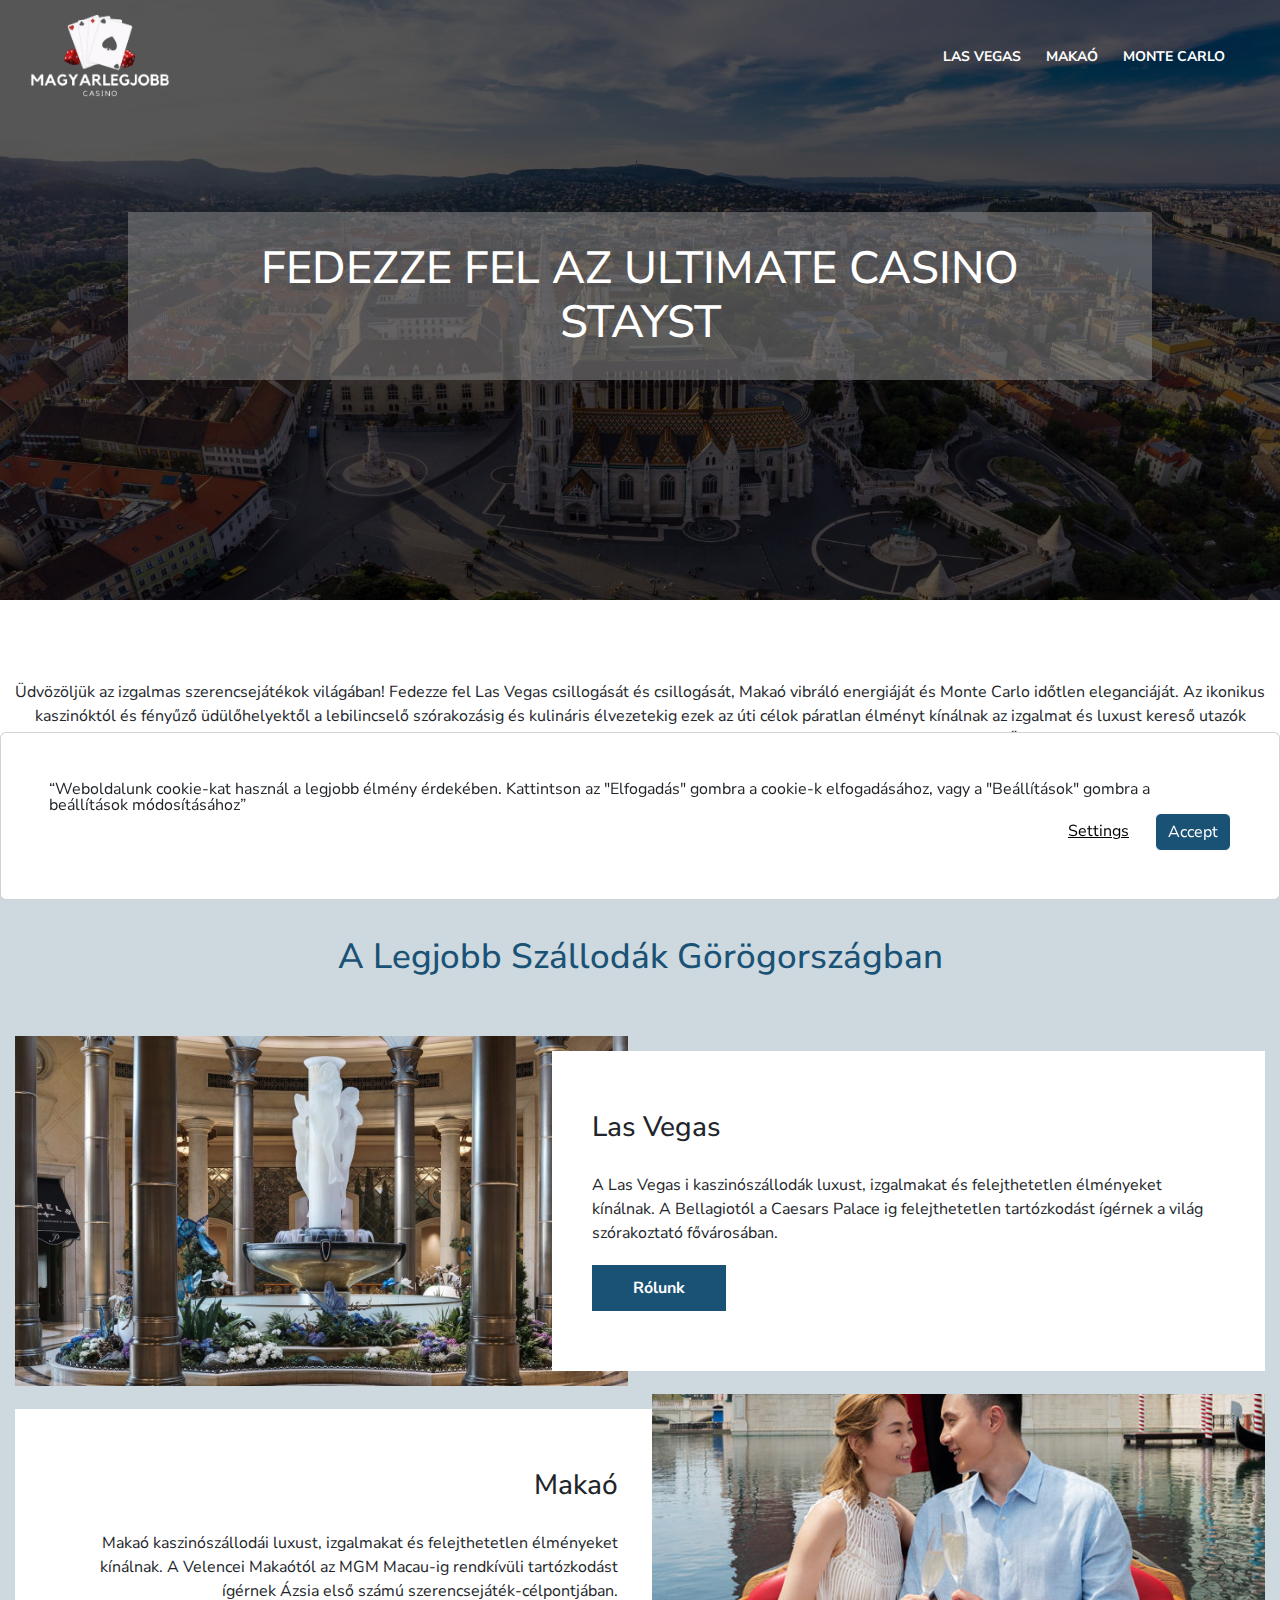
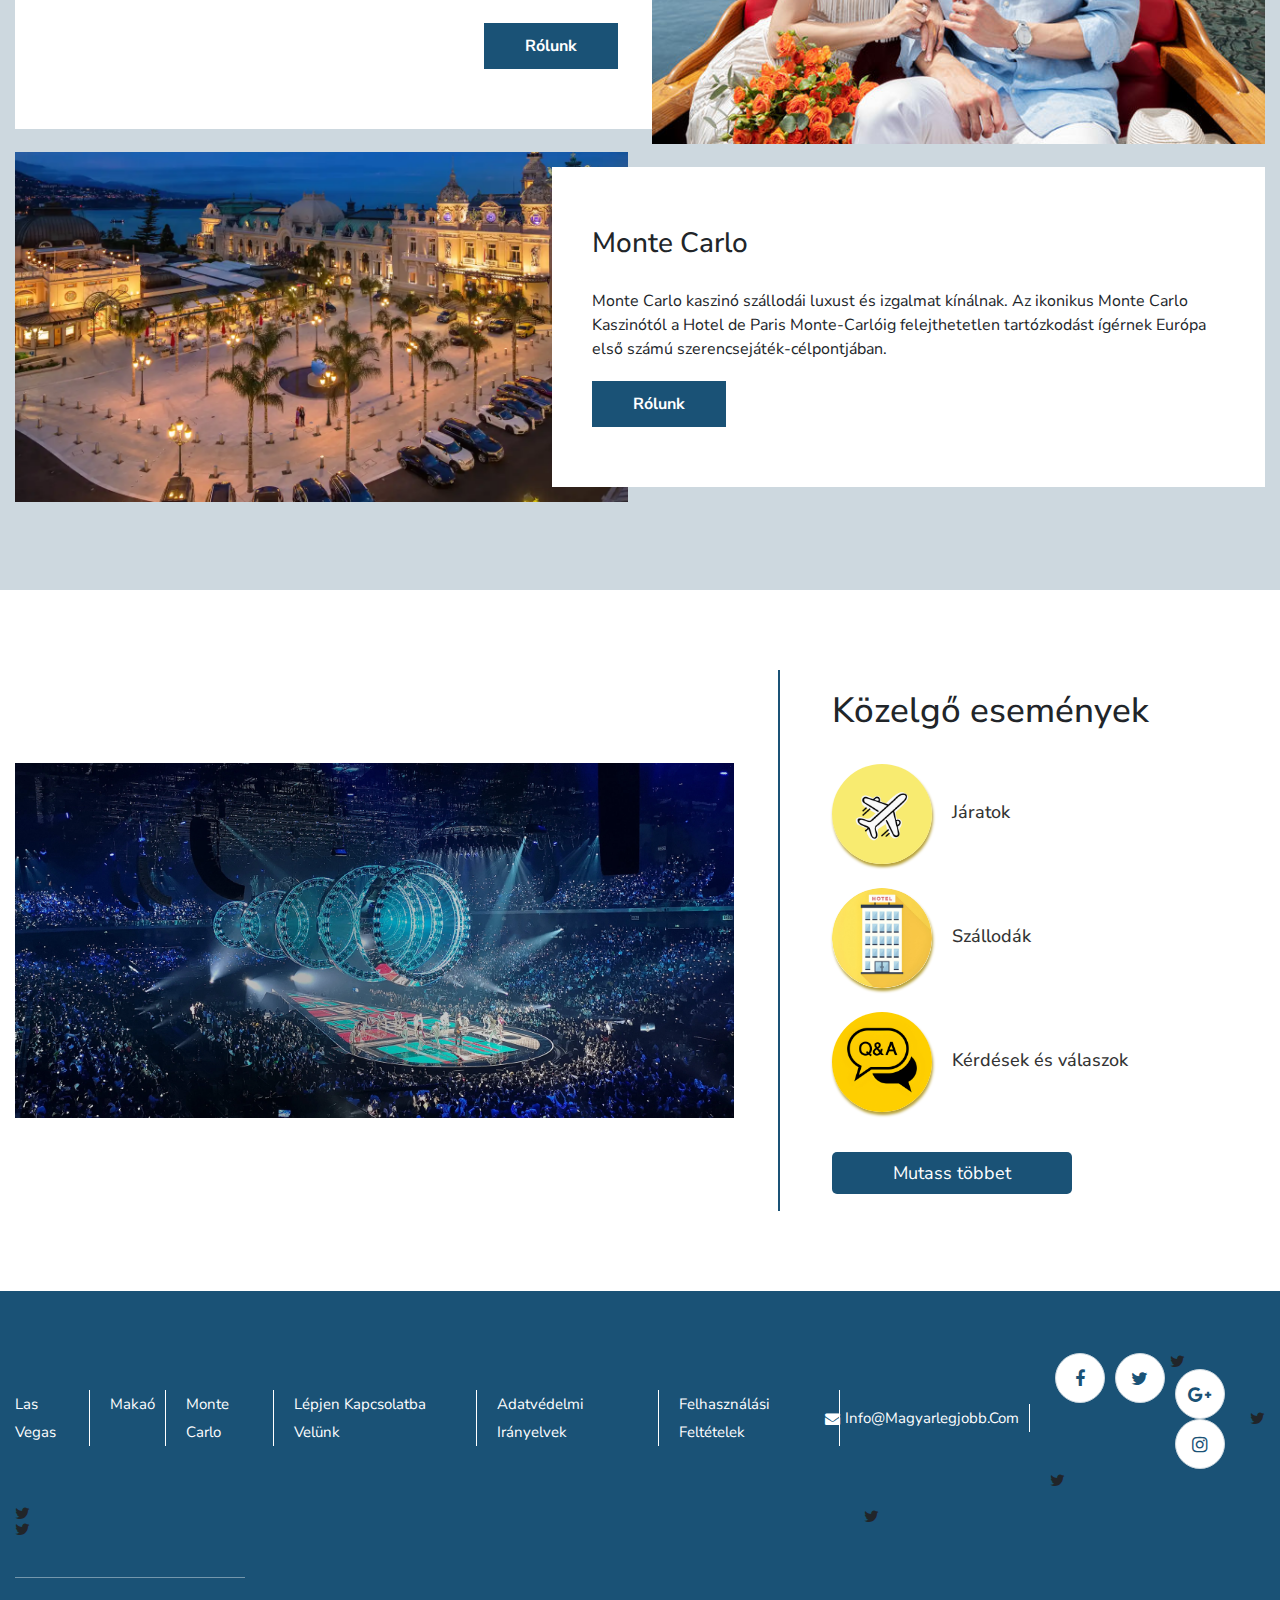
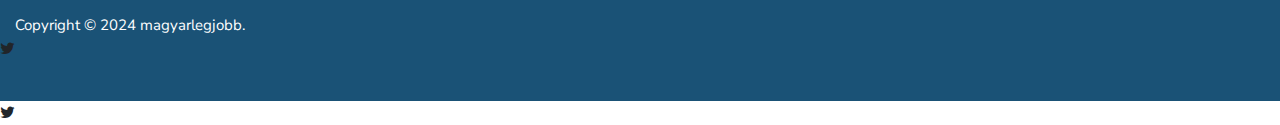
==== index.html @ 5b0f3768 "changes" ====
<!DOCTYPE html>
<html lang="en">

<head>
    <meta charset="UTF-8">
    <meta name="viewport" content="width=device-width, initial-scale=1.0">
    <title>Kezdőlap</title>
    <link rel="icon" type="image/x-icon" href="image/favicon.png">
    <link rel="stylesheet" href="https://cdnjs.cloudflare.com/ajax/libs/font-awesome/4.7.0/css/font-awesome.min.css">
    <link rel="stylesheet" href="css/bootstrap.css">
    <link rel="stylesheet" href="css/style.css">
    <link rel="stylesheet" href="css/responsive.css">
</head>

<body>
    <!-- header section start -->
    <nav>
        <div class="container">
            <div class="navbar">
                <div class="logo"><a href="index.html"><img src="image/logo.png" alt="logo"></a></div>
                <div class="navlink">
                    <div class="closebutton"><i class="fa fa-times-circle" aria-hidden="true"></i></div>
                    <ul>
                        <li>
                            <a href="lasvegas.html">
                                Las Vegas</a>
                        </li>
                        <li>
                            <a href="Makaó.html">Makaó</a>
                        </li>
                        <li>
                            <a href="MonteCarlo.html">Monte Carlo</a>
                        </li>

                    </ul>
                </div>
                <div class="open"><i class="fa fa-bars" aria-hidden="true"></i></div>
            </div>
        </div>
    </nav>
    <!-- header section start -->
    <!-- hotel banner section start -->
    <div class="hotel_banner">
        <div class="container">
            <div class="row">
                <div class="col-12">
                    <div class="banner_box">
                        <h1>Fedezze fel az Ultimate Casino Stayst</h1>
                    </div>
                </div>
            </div>
        </div>
    </div>
    <!-- hotel banner section end -->
    <!-- second section start -->
    <div class="second_section">
        <div class="container">
            <div class="row">
                <div class="col-12">
                    <div class="banner_next">
                        <p>Üdvözöljük az izgalmas szerencsejátékok világában! Fedezze fel Las Vegas csillogását és
                            csillogását, Makaó vibráló energiáját és Monte Carlo időtlen eleganciáját. Az ikonikus
                            kaszinóktól és fényűző üdülőhelyektől a lebilincselő szórakozásig és kulináris élvezetekig
                            ezek az úti célok páratlan élményt kínálnak az izgalmat és luxust kereső utazók számára.
                            Akár a Las Vegas Strip káprázatos fényei, akár Makaó fényűző kaszinói, akár Monte Carlo
                            játékvilágának kifinomultsága vonzza Önt, weboldalunk a világ legjobb
                            szerencsejáték-célpontjaihoz vezet. Csatlakozzon hozzánk, miközben elmélyül e
                            világszínvonalú szerencsejáték-hotspotok izgalmában és vonzerejében.
                        </p>
                    </div>
                </div>
            </div>
        </div>
    </div>
    <!-- second section end -->
    <div class="casinohotel_section">
        <div class="container">
            <div class="row mb-2 d-flex align-items-center">
                <h2>A legjobb szállodák Görögországban</h2>
                <div class="col-lg-6 col-md-12">
                    <div class="casino-picture">
                        <a href="lasvegas.html"><img src="image/homelasvegas.jpg" alt="hotel"></a>
                    </div>
                </div>
                <div class="col-lg-6 col-md-12">
                    <div class="hotel_box">
                        <h3>Las Vegas</h3>
                        <p>A Las Vegas i kaszinószállodák luxust, izgalmakat és felejthetetlen élményeket kínálnak. A
                            Bellagiotól a Caesars Palace ig felejthetetlen tartózkodást ígérnek a világ szórakoztató
                            fővárosában.
                        </p>
                       <a href="lasvegas.html" class="button_main">Rólunk</a>
                       
                    </div>
                </div>
            </div>
            <div class="row flex-wrap-reverse mb-2 d-flex align-items-center">
                <div class="col-lg-6 col-md-12">
                    <div class="hotel_box reverse">
                        <h3>Makaó</h3>
                        <p>Makaó kaszinószállodái luxust, izgalmakat és felejthetetlen élményeket kínálnak. A Velencei
                            Makaótól az MGM Macau-ig rendkívüli tartózkodást ígérnek Ázsia első számú
                            szerencsejáték-célpontjában.</p>
                        <a href="Makaó.html" class="button_main">Rólunk</a>
                        
                    </div>
                </div>
                <div class="col-lg-6 col-md-12">
                    <div class="casino-picture">
                        <a href="Makaó.html"><img src="image/makaohome.jpg" alt="hotel"></a>
                    </div>
                </div>
            </div>
            <div class="row mb-2 d-flex align-items-center">
                <div class="col-lg-6 col-md-12">
                    <div class="casino-picture">
                        <a href="MonteCarlo.html"><img src="image/monclohome.webp" alt="hotel"></a>
                    </div>
                </div>
                <div class="col-lg-6 col-md-12">
                    <div class="hotel_box">
                        <h3>Monte Carlo</h3>
                        <p>Monte Carlo kaszinó szállodái luxust és izgalmat kínálnak. Az ikonikus Monte Carlo
                            Kaszinótól a Hotel de Paris Monte-Carlóig felejthetetlen tartózkodást ígérnek Európa első
                            számú szerencsejáték-célpontjában.
                        </p>
                        <a href="MonteCarlo.html" class="button_main">Rólunk</a>
                       
                    </div>
                </div>
            </div>
        </div>
    </div>
    <!-- side events section start -->
    <div class="homeaside_section">
        <div class="container">
            <div class="row">
                <div class="col-xxl-7 col-xl-7 col-lg-6 col-md-12 col-sm-12">
                    <div class="left_side_ab">
                        <img src="image/eventsasideimg.webp" alt="" class="img-fluid">
                    </div>
                </div>
                <div class="col-xxl-5 col-xl-5 col-lg-6 col-md-12 col-sm-12">
                    <div class="right_side_ab">
                        <div class="row upcoming_aside">
                            <div class="col-12 mb-4">
                                <h3>Közelgő események</h3>
                            </div>
                            <div class="col-12 mb-4">
                                <div class="aside">
                                    <div class="box">
                                       <a href="https://www.google.com/travel/flights"><img src="image/flight.png" alt=""></a> 
                                    </div>
                                    <div class="box2">
                                        <a href="https://www.google.com/travel/flights"><h4>Járatok</h4></a>
                                    </div>
                                </div>
                            </div>
                            <div class="col-12 mb-4">
                                <div class="aside">
                                    <div class="box">
                                       <a href="https://www.booking.com/"><img src="image/hotel.png" alt=""></a> 
                                    </div>
                                    <div class="box2">
                                        <a href="https://www.booking.com/"><h4>Szállodák</h4></a>
                                    </div>
                                </div>
                            </div>
                            <div class="col-12 mb-4">
                                <div class="aside">
                                    <div class="box">
                                        <a href="https://travel.earth/things-to-know-when-visiting-a-casino-for-the-first-time/"><img src="image/Q&A.jpg" alt=""></a>
                                    </div>
                                    <div class="box2">
                                        <a href="https://travel.earth/things-to-know-when-visiting-a-casino-for-the-first-time/"><h4>Kérdések és válaszok</h4></a>
                                    </div>
                                </div>
                            </div>
                            <div class="col-12 mt-4 mb-4"><a href="#" class="common_btn" target="_blank">Mutass
                                    többet</a></div>
                        </div>
                    </div>
                </div>
            </div>
        </div>
    </div>
    <!-- side event section end -->
    <!--footer start-->
    <div class="footer">
        <div class="container">
            <div class="row">
                <div class="col-xl-8 col-lg-12 col-md-12 col-sm-12 col-xs-12">
                    <div class="single_footer single_footer_menu">
                        <ul>
                            <li><a href="lasvegas.html">Las Vegas</a></li>
                            <li><a href="Makaó.html">Makaó</a></li>
                            <li><a href="MonteCarlo.html">Monte Carlo</a></li>
                            <li><a href="contactus.html">lépjen kapcsolatba velünk</a></li>
                            <li><a href="privacypolicy.html">Adatvédelmi irányelvek</a></li>
                            <li><a href="terms.html">Felhasználási feltételek</a></li>
                        </ul>
                    </div>
                </div>
                <div class="col-xl-4 col-lg-12 col-md-12 col-sm-12 col-xs-12">
                    <div class="single_footer single_footer_address">
                        <div class="email">
                            <ul>
                                <li>
                                    <a href="mailto:info@magyarlegjobb"><i class="fa fa-envelope"
                                            aria-hidden="true"></i>info@magyarlegjobb.com</a>
                                </li>
                            </ul>
                        </div>
                        <div class="social_profile">
                            <ul>
                                <li><a href="#"><i class="fa fa-facebook" aria-hidden="true"></i></a></li>
                                <li><a href="#"><i class="fa fa-twitter" aria-hidden="true"></a></li>
                                <li><a href="#"><i class="fa fa-google-plus" aria-hidden="true"></i></a></li>
                                <li><a href="#"><i class="fa fa-instagram" aria-hidden="true"></i></a></li>
                            </ul>
                        </div>
                    </div>
                </div>
            </div>
            <div class="row">
                <div class="col-lg-12 col-sm-12 col-xs-12">
                    <p class="copyright">Copyright © 2024 <a href="index.html"></a>magyarlegjobb.</p>
                </div>
            </div>
        </div>
    </div>
    <!-- footer end-->
    <!--cookies start -->

    <div class="card cookie-alert show">
        <div class="card-body p-5">

            <p class="card-text">“Weboldalunk cookie-kat használ a legjobb élmény
                érdekében. Kattintson az "Elfogadás" gombra a cookie-k elfogadásához, vagy a
                "Beállítások" gombra a beállítások módosításához”</p>
            <div class="btn-toolbar justify-content-end">
                <a href="#" class="btn btn-primary setting-cookies">Settings</a>
                <a href="#" class="btn btn-primary accept-cookies">Accept</a>
            </div>
        </div>
    </div>
    <!--cookies end -->
    <script src="https://cdnjs.cloudflare.com/ajax/libs/jquery/2.2.2/jquery.min.js"></script>
    <script src="javascript/bootstrap.js"></script>
    <script src="javascript/slick.js"></script>
    <script src="https://maxcdn.bootstrapcdn.com/bootstrap/4.1.3/js/bootstrap.min.js"></script>
    <script>
        $(document).ready(function () {
            $(".open").click(function () {
                $("body").addClass("toggle");
            });
        });
        $(document).ready(function () {
            $(".closebutton").click(function () {
                $("body").removeClass("toggle");
            });
        });
    </script>
    <script>
        (function () {
            "use strict";

            var cookieAlert = document.querySelector(".cookie-alert");
            var acceptCookies = document.querySelector(".accept-cookies");

            cookieAlert.offsetHeight; // Force browser to trigger reflow (https://stackoverflow.com/a/39451131)

            if (!getCookie("acceptCookies")) {
                cookieAlert.classList.add("show");
            }

            acceptCookies.addEventListener("click", function () {
                setCookie("acceptCookies", true, 60);
                cookieAlert.classList.remove("show");
            });
        })();

        // Cookie functions stolen from w3schools
        function setCookie(cname, cvalue, exdays) {
            var d = new Date();
            d.setTime(d.getTime() + (exdays * 24 * 60 * 60 * 1000));
            var expires = "expires=" + d.toUTCString();
            document.cookie = cname + "=" + cvalue + ";" + expires + ";path=/";
        }

        function getCookie(cname) {
            var name = cname + "=";
            var decodedCookie = decodeURIComponent(document.cookie);
            var ca = decodedCookie.split(';');
            for (var i = 0; i < ca.length; i++) {
                var c = ca[i];
                while (c.charAt(0) === ' ') {
                    c = c.substring(1);
                }
                if (c.indexOf(name) === 0) {
                    return c.substring(name.length, c.length);
                }
            }
            return "";
        }
    </script>
    <script>

        $(document).ready(function () {
            $(window).scroll(function () {
                var nav = $("nav");
                nav.toggleClass("sticky", $(window).scrollTop() > 0);
            });
        });

    </script>

</body>

</html>
---- css/style.css ----
@import url('https://fonts.googleapis.com/css2?family=Nunito+Sans:opsz,wght@6..12,200;6..12,300;6..12,400;6..12,500;6..12,600;6..12,700;6..12,800;6..12,900;6..12,1000&display=swap');

:root {
    --primary-color: #1A5276;
    --secondary-color: #cdd8df;
}

* {
    margin: 0;
    padding: 0;
    font-family: "Nunito sans";
}

ul,
li,
p,
a {
    text-decoration: none;
    list-style: none;
    margin: 0;
    padding: 0;
}

h1,
h2,
h3,
h4,
h5,
h6 {}

a,
a:hover,
a:focus,
a:active {
    text-decoration: none;
    outline: none;
}

.button,
a:hover {
    color: #000;
}

img {
    width: 100%;
    max-width: 100%;
}

.container {
    width: 100%;
    max-width: 1440px;
    margin: 0 auto;
    padding: 0 15px;
}

h2 {
    text-align: center;
    color: var(--primary-color);
    font-size: 35px;
    padding-bottom: 50px;
    text-transform: capitalize;
}

/* navbar styling  */

.logo img {
    max-width: 140px;
}

.navbar {
    padding: 0px 15px;
    display: flex;
    justify-content: space-between;
    align-items: center;
}

.navlink ul {
    display: flex;
    align-items: center;
}

.navlink ul li {
    font-size: 18px;
    margin: 0 25px 0 0;

}

.navlink ul li a {
    color: #fff;
    font-size: 14px;
    font-style: normal;
    font-weight: bold;
    line-height: normal;
    text-transform: uppercase;
}

.active {
    border-bottom: 2px solid #fff;
}

.open {
    display: none;
}

.closebutton {
    display: none;
}

nav {
    background: transparent;
    font-size: 18px;
    padding: 14px 0;
    font-weight: 700;
    text-transform: capitalize;
    color: #000000;
    position: absolute;
    top: 0;
    left: 0;
    right: 0;
    z-index: 999;
    width: 100%;
    transition: 0.3s;
}

/* 
nav.sticky {
    background: var(--primary-color);
    animation: 500ms ease-in-out 0s normal none 1 running fadeInDown;
    padding: 10px 0;
    position: fixed;
} */

/* navbar stylng end */
a.button_main {
    background: var(--primary-color);
    padding: 10px 40px 10px 40px;
    border: 1px solid var(--primary-color);
    color: #fff;
    font-weight: 700;
}

.hotel_box button a {
    color: inherit;
}

a.button_main:hover {
    background: transparent;
    border: 1px solid var(--primary-color);
    color: var(--primary-color);
}

/* banner styling  start */
.hotel_banner {
    height: 600px;
    background-image: url(../image/homebanner.jpg);
    background-size: cover;
    background-position: center;
    background-repeat: no-repeat;
    position: relative;
}

.hotel_banner::before {
    position: absolute;
    content: '';
    background: #000000a8;
    width: 100%;
    height: 100%;
    z-index: 0;
}

.banner_box {
    display: flex;
    flex-direction: column;
    justify-content: center;
    align-items: center;
    height: 100%;
    text-align: center;
    position: absolute;
    top: 50%;
    left: 50%;
    color: #fff;
    width: 80%;
    transform: translate(-50%, -50%);
}

.banner_box h1 {
    font-size: 45px;
    text-transform: uppercase;
    background: rgba(144, 144, 144, .5);
    padding: 30px 60px;
}

.banner_box p {
    font-size: 18px;
    text-transform: capitalize;
}

/* banner styling end */
/* second section styling start */
.second_section {
    padding: 80px 0;
    text-align: center;
}

/* section section end */
/* detail section styling start */
.detail_section {
    padding: 80px 0;
    background: var(--secondary-color)
}

.outer_div.one {
    background-image: url(../image/wayn.jpg);
}

.outer_div.two {
    background-image: url(../image/ballenio.jpg);
}

.outer_div.three {
    background-image: url(../image/mgm.jpg);
}

.outer_div.four {
    background-image: url(../image/caesars.jpg);
}

.outer_div {
    background-image: url(../image/detail1.jpg);
    background-position: center;
    background-size: cover;
}

.outer_div {
    padding: 20px 0 20px 50px;
    height: 400px;
    display: flex;
    align-items: center;
    width: 90%;
}

.inner_div {
    background: #fff;
    border-radius: 30px 30px 0;
    display: flex;
    flex-direction: column;
    align-items: left;
    justify-content: start;
    padding: 20px;
    position: relative;
    height: 350px;
    left: 10%;
    gap: 15px;
}

.rating_box img {
    width: 140px;
    height: auto;
}

.gallery .rating_box img {
    width: 140px;
    height: auto;
    margin: 10px 0 0 0;
}

/* detail section styling end */
.gallery h3 {
    font-size: 21px;
}

.gallery img {
    height: 250px;
    object-fit: cover;
    padding-bottom: 25px;
}

.gallery p {
    color: #000;
    font-family: Inter;
    font-size: 17.313px;
    font-style: normal;
    font-weight: 300;
    line-height: 30.01px;
    margin: 31px 0;
}

.gallery span {
    color: #000;
    font-family: Inter;
    font-size: 18px;
    font-style: normal;
    font-weight: 300;
    line-height: 21px;

}

.icon img {
    padding-top: 26px;
}

.gallery.mb-2 {
    background: white;
    padding: 20px;
    height: 600px;
}

.Makao_section {
    padding: 50px 0;
    background-color: var(--secondary-color);
}

.img_box img {
    height: 550px;
    object-fit: cover;
}

/* info box styling */
.contact_banner {
    height: 400px;
    background-image: url(../image/cpntactbanner.jpg);
    background-size: cover;
    background-position: center;
    background-repeat: no-repeat;
    position: relative;
}

.contact_banner::before {
    position: absolute;
    content: '';
    background: #000000a8;
    width: 100%;
    height: 100%;
    z-index: 0;
}

.about_info h3 {
    text-align: left;
    color: var(--primary-color);
    font-size: 35px;
    text-transform: capitalize;
    margin-bottom: 10px;
}

.about_info p {
    text-align: left;
    color: #000;
    font-size: 18px;
    max-width: 600px;
    padding-bottom: 20px;
}

.form-control {
    padding: 10px;
    border: 1px solid #00000024;
    border-radius: unset;
}

input.form-control.sub_btn {
    width: 200px;
    padding: 10px;
    background-color: var(--primary-color);
    border: 1px solid var(--primary-color);
    color: #fff;
    border: 1px solid transparent;
    transition: all 0.5s;
}

input.form-control.sub_btn:hover {
    background: #fff;
    border: 1px solid var(--primary-color);
    color: var(--primary-color);
}

.information_box {
    padding: 80px 0;
}

/*privacy-policy start*/
.privacy__section {
    position: relative;
    height: 400px;
    background-image: url(../image/privacybanner.jpg);
    background-repeat: no-repeat;
    background-size: cover;
    background-position: center;
    object-fit: cover;
    margin-top: 0;
    isolation: isolate;
    display: flex;
    flex-direction: column;
    justify-content: center;
    align-items: center;
    text-align: center;

}

.privacy__section::after {
    content: '';
    position: absolute;
    inset: 0;
    background-color: rgba(0, 0, 0, 0.55);
    z-index: -1;
}

.privacy-policy {
    padding: 40px 0;
}

.privacy__section .banner__text h1 {
    color: #fff;
    text-transform: uppercase;
}
.banner__text h1 {
    font-size: 45px;
    text-transform: uppercase;
    background: rgba(144, 144, 144, .5);
    padding: 30px 60px;
}
.banner__text {
    display: flex;
    flex-direction: column;
    justify-content: center;
    align-items: center;
    height: 100%;
    text-align: center;
    position: absolute;
    top: 50%;
    left: 50%;
    color: #fff;
    width: 80%;
    transform: translate(-50%, -50%);
}

/* privacy styling end */
/* terms styling start */
.terms__section {
    position: relative;
    height: 350px;
    background-image: url(../image/termsbanner.jpg);
    background-repeat: no-repeat;
    background-size: cover;
    background-position: center;
    object-fit: cover;
    margin-top: 0;
    isolation: isolate;
    display: flex;
    flex-direction: column;
    justify-content: center;
    align-items: center;
    text-align: center;

}

.terms__section::after {
    content: '';
    position: absolute;
    inset: 0;
    background-color: rgba(0, 0, 0, 0.55);
    z-index: -1;
}

.terms-conditions {
    padding: 40px 0;
}

.terms__section .banner__text h1 {
    color: #fff;
    text-transform: uppercase;
}

/* terms styling end */
/* footer styling */

a,
a:active,
a:focus {
    color: #333;
    text-decoration: none;
    transition-timing-function: ease-in-out;
    -ms-transition-timing-function: ease-in-out;
    -moz-transition-timing-function: ease-in-out;
    -webkit-transition-timing-function: ease-in-out;
    -o-transition-timing-function: ease-in-out;
    transition-duration: .2s;
    -ms-transition-duration: .2s;
    -moz-transition-duration: .2s;
    -webkit-transition-duration: .2s;
    -o-transition-duration: .2s;
}

.footer {
    background-color: var(--primary-color);
    padding: 40px 0;
}

/*END FOOTER SOCIAL DESIGN*/
.single_footer h4 img {
    max-width: 150px;
}


.single_footer h4 {
    color: #fff;
    margin-top: 0;
    margin: 20px 0;
    font-weight: 700;
    text-transform: uppercase;
    font-size: 20px;
}

/* .single_footer h4::after {
    content: "";
    display: block;
    height: 2px;
    width: 40px;
    background: #fff;
    margin-top: 20px;
} */
.single_footer.single_footer_menu ul {
    display: flex;
    gap: 20px;
}

.single_footer.single_footer_menu {
    display: flex;
    align-items: center;
    justify-content: start;
    height: 100%;
    gap: 20px;
}

.single_footer.single_footer_address {
    display: flex;
    align-items: center;
    justify-content: end;
    height: 100%;
    gap: 20px;
}

.single_footer p {
    color: var(--secondary-color);
    text-transform: uppercase;
    margin-top: 21px;
}

.single_footer ul {
    display: flex;
    margin: 0;
    padding: 0;
    list-style: none;
}

.single_footer ul li {
    font-weight: 400;
    color: #fff;
    line-height: 28px;
    border-right: 1px solid #fff;
    padding-right: 10px;
}

.single_footer ul li a {
    color: #fff;
    -webkit-transition: all 0.3s ease 0s;
    transition: all 0.3s ease 0s;
    line-height: 28px;
    font-size: 15px;
    text-transform: capitalize;
}
.email ul li a {
    display: flex;
    flex-direction: row;
    align-items: center;
    gap: 5px;
}
.single_footer ul li a:hover {
    color: var(--secondary-color);
}

.single_footer_address ul li {
    color: #fff;
    font-size: 15px;
}

.single_footer_address ul li span {
    font-weight: 400;
    color: #fff;
    line-height: 28px;
}

.contact_social ul {
    list-style: outside none none;
    margin: 0;
    padding: 0;
}

/*START SOCIAL PROFILE CSS*/
.social_profile {
    margin-top: 10px;
}

.social_profile ul {
    list-style: outside none none;
    margin: 0;
    padding: 0;
}

.social_profile ul li {
    float: left;
    border: unset;
    padding: unset;
}

.social_profile ul li a {
    text-align: center;
    border: 0px;
    text-transform: uppercase;
    transition: all 0.3s ease 0s;
    margin: 0px 5px;
    font-size: 18px;
    color: var(--primary-color);
    border-radius: 30px;
    width: 50px;
    height: 50px;
    line-height: 50px;
    display: block;
    background: #fff;
    border: 1px solid var(--secondary-color);
}


.social_profile ul li a:hover {
    background: transparent;
    border: 1px solid #fff;
    color: #fff;
    border: 0px;
}

/*END SOCIAL PROFILE CSS*/
.copyright {
    margin-top: 40px;
    padding-top: 40px;
    color: #fff;
    font-size: 15px;
    border-top: 1px solid rgba(255, 255, 255, 0.4);
    text-align: center;
}

.copyright a {
    color: #fff;
    transition: all 0.2s ease 0s;
}

.copyright a:hover {
    color: var(--primary-color);
}

/* footer styling end */
/* accordian styling start */
.hotel_accordian {
    padding: 80px 0;
}

.panel-default>.panel-heading {
    color: #333;
    background-color: #fff;
    border-color: #e4e5e7;
    padding: 0;
    -webkit-user-select: none;
    -moz-user-select: none;
    -ms-user-select: none;
    user-select: none;
}

.panel-default>.panel-heading a {
    display: block;
    padding: 10px 15px;
    background: var(--primary-color);
    color: #fff
}

.panel-body {

    padding: 20px;
    font-size: 16px;

}

.panel-default>.panel-heading a:after {
    content: "";
    position: relative;
    top: 1px;
    display: inline-block;
    font-style: normal;
    font-weight: 400;
    line-height: 1;
    -webkit-font-smoothing: antialiased;
    -moz-osx-font-smoothing: grayscale;
    float: right;
    transition: transform .25s linear;
    -webkit-transition: -webkit-transform .25s linear;
}

.panel-default>.panel-heading a[aria-expanded="true"] {
    background-color: var(--primary-color);
}

.panel-default>.panel-heading a[aria-expanded="true"]:after {
    content: "\2212";
    -webkit-transform: rotate(180deg);
    transform: rotate(180deg);
}

.panel-default>.panel-heading a[aria-expanded="false"]:after {
    content: "\002b";
    -webkit-transform: rotate(90deg);
    transform: rotate(90deg);
}

/* accordian styling end */
/* monte carlo styling start */

.montecarlo_banner {
    height: 400px;
    background-image: url(../image/montecarlobanner.webp);
    background-size: cover;
    background-position: center;
    background-repeat: no-repeat;
    position: relative;
}

.montecarlo_banner::before {
    position: absolute;
    content: '';
    background: #000000a8;
    width: 100%;
    height: 100%;
    z-index: 0;
}

.montecarlo_section {
    padding: 50px 0;
    background-color: var(--secondary-color);

}

/* monte carlo styling end */
/* makao styling start */
.makao_banner {
    height: 400px;
    background-image: url(../image/macaobanner.jpg);
    background-size: cover;
    background-position: center;
    background-repeat: no-repeat;
    position: relative;
}

.makao_banner::before {
    position: absolute;
    content: '';
    background: #000000a8;
    width: 100%;
    height: 100%;
    z-index: 0;
}

/* makao styling end */
/* las vegas styling start */
.lasvegas_banner {
    height: 400px;
    background-image: url(../image/lasvegasbanner.jpeg);
    background-size: cover;
    background-position: center;
    background-repeat: no-repeat;
    position: relative;
}

.lasvegas_banner::before {
    position: absolute;
    content: '';
    background: #000000a8;
    width: 100%;
    height: 100%;
    z-index: 0;
}

/* las vegas styling end */
/* section2 styling */
.casinohotel_section {
    padding: 80px 0;
    background-color: var(--secondary-color);
}

.casino-picture img {
    height: 350px;
    object-fit: cover;
}

.hotel_box.reverse p {
    text-align: right;
}

.hotel_box.reverse {
    display: flex;
    flex-direction: column;
    align-items: end;
    justify-content: center;
    background: #fff;
    padding: 40px;
    height: 320px;
    margin-left: 0;
    margin-right: -30px;
}

.hotel_box {
    display: flex;
    flex-direction: column;
    align-items: start;
    justify-content: center;
    background: #fff;
    padding: 40px;
    margin-left: -100px;
    height: 320px;
    text-align: left;
}

.hotel_box p {
    margin: 20px 0;
}

.hotelcasino_banner {
    height: 500px;
    background-image: url(../img/hotelcasino.jpg);
    background-size: cover;
    background-position: center;
    background-repeat: no-repeat;
    position: relative;
}

.hotelcasino_banner::before {
    position: absolute;
    content: '';
    background: #000000a8;
    width: 100%;
    height: 100%;
    z-index: 0;
}

/* section2 styling end */
/* /cookie start/ */
.cookie-alert {
    position: fixed;
    bottom: 0;
    right: 0;
    width: 100%;
    margin: 0 !important;
    z-index: 999;
    opacity: 0;
    transform: translateY(100%);
    transition: all 500ms ease-out;
    left: 0;
}

.cookie-alert .btn {
    color: #fff;
    background-color: var(--primary-color);
    border-color: #ffffff;
}

.cookie-alert .btn:hover {
    color: var(--primary-color);
    background-color: #fff;
    border-color: var(--primary-color);
}

.cookie-alert.show {
    opacity: 1;
    transform: translateY(0%);
    transition-delay: 1000ms;
}

a.btn.btn-primary.setting-cookies {
    background: transparent;
    color: #000;
    text-decoration: underline;
    padding-bottom: 0;
    margin-right: 14px;
    border: none;
}

a.btn.btn-primary.setting-cookies:hover {
    color: var(--primary-color);
    text-decoration-color: var(--primary-color);
}

/* 
/cookie end/ */

/* home aside styling */
.row .left_side_ab {
    display: flex;
    align-items: center;
    justify-content: center;
    height: 100%;
}

.homeaside_section {
    padding: 80px 0;
}

.aside {
    display: flex;
    flex-direction: row;
    align-items: center;
    justify-content: start;
    gap: 20px;
}

.box img {
    width: auto;
    height: 100px;
    border-radius: 50%;
    box-shadow: 1px 3px 3px #b7a136;
}
.box img:hover {
    transition: 0.5s;
    transform: scale(1.1);
}

.box2 h4 {
    font-size: 18px;
    margin-bottom: 2px;
}

.row.upcoming_aside {
    border-left: 2px solid var(--primary-color);
    padding-left: 40px;
    margin-left: 20px;
}

.row.upcoming_aside h3 {
    color: var(--main-color);
    font-size: 35px;
    margin-top: 20px;
}

a.common_btn {
    text-decoration: none;
    padding: 8px 60PX;
    color: #fff;
    background: var(--primary-color);
    border: 1px solid transparent;
    transition: all 0.5s;
    border-radius: 5px;
    font-size: 18px;
}

a.common_btn:hover {
    border: 1px solid var(--primary-color);
    color: var(--primary-color);
    background: transparent;
}

/* home aside styling end */

/* simple section start */
.simple-section {
    padding: 80px 0;
    background: var(--secondary-color);
}

.refer_inner {
    display: flex;
    align-items: center;
    flex-direction: column;
    text-align: center;
    gap: 20px;
}

/* .refer_inner>a img {
    width: 70%;
    height: 500px;
} */

.refer_inner p {
    max-width: 600px;
}

/* simple section end */
---- css/responsive.css ----
@media screen and (max-width:1380px) {
    .outer_div {
        padding: 20px 0 20px 0px;
    }
}

@media screen and (max-width:1200px) {
    body.toggle .navlink {
        transform: translateX(0);

    }

    .open {
        display: block;
        color: #fff;
        font-size: 30px;
    }

    .closebutton {
        display: block;
        position: absolute;
        top: 20px;
        right: 40px;
        color: #fff;
        font-size: 25px;
    }

    .saerchbar {
        display: none;
    }


    .navlink {
        transform: translateX(-100%);
        transition: all 0.5s linear;
        position: fixed;
        left: 0;
        top: 0;
        bottom: 0;
        background: var(--primary-color);
        width: 400px;
        padding: 40px;
        margin: 0;
        z-index: 9;
    }

    .navlink ul {
        display: flex;
        flex-direction: column;
        align-items: start;
    }

    .navbar .navlink {
        margin-left: -15px;

    }

    .navlink ul li a {
        color: #fff;
    }

    .navlink ul li {
        padding: 10px;
    }

    .box1 h2 {
        margin-top: 10px;
    }

    .social_profile ul li a {
        font-size: 18px;
        width: 45px;
        height: 45px;
        line-height: 47px;
    }

    .copyright {
        margin-top: 20px;
        padding-top: 10px;
    }

    .same_box h1 {
        font-size: 35px;
    }

    .same_box p {
        font-size: 16px;

    }

}

@media (max-width: 991px) {
    .row.upcoming_aside h3 {
        margin-bottom: 0;
        margin-top: 20px;
    }
    .row.upcoming_aside {
        margin-top: 20px;
      
    }
    .hotel_box {
        display: flex;
        flex-direction: column;
        align-items: start;
        justify-content: center;
        height: 100%;
        text-align: center;
        background: #fff;
        padding: 40px;
        margin-left: 0px; 
        text-align: left;
    }
    .hotel_box.reverse {
        display: flex;
        flex-direction: column;
        align-items: start;
        justify-content: center;
        height: 100%;
        text-align: center;
        background: #fff;
        padding: 40px;
        margin-left: 0;
        margin-right: 0px;
    }
    .hotel_box.reverse p {
        text-align: left;
    }
    .single_footer.single_footer_address {
        display: block;
    }
    .single_footer.single_footer_menu ul {
        display: block;
        margin-bottom: 20px;
    }
    
.single_footer ul li {
    border-right: unset;
    padding-right: unset;
}
.social_profile ul li a {
    margin: 0px 5px 0px 0;
}
}
@media (max-width: 767px) {
    .banner_box h1 {
        font-size: 32px;
        padding: 30px 10px;
    }
    .banner__text h1 {
        font-size: 32px;
        padding: 30px 10px;
    }

}
@media (max-width: 575px) {
    .box img {
        width: 90px;
    }

    .row.upcoming_aside {
        padding-left: 20px;
        margin-left: 20px;
      
    }
    .row.upcoming_aside h3 {
        font-size: 28px;
    }
    .refer_inner >img {
        width: 100%;
    }
    .gallery.mb-2 {
        height: auto;
    }
    .simple-section {
        padding: 20px 0;
    }
}
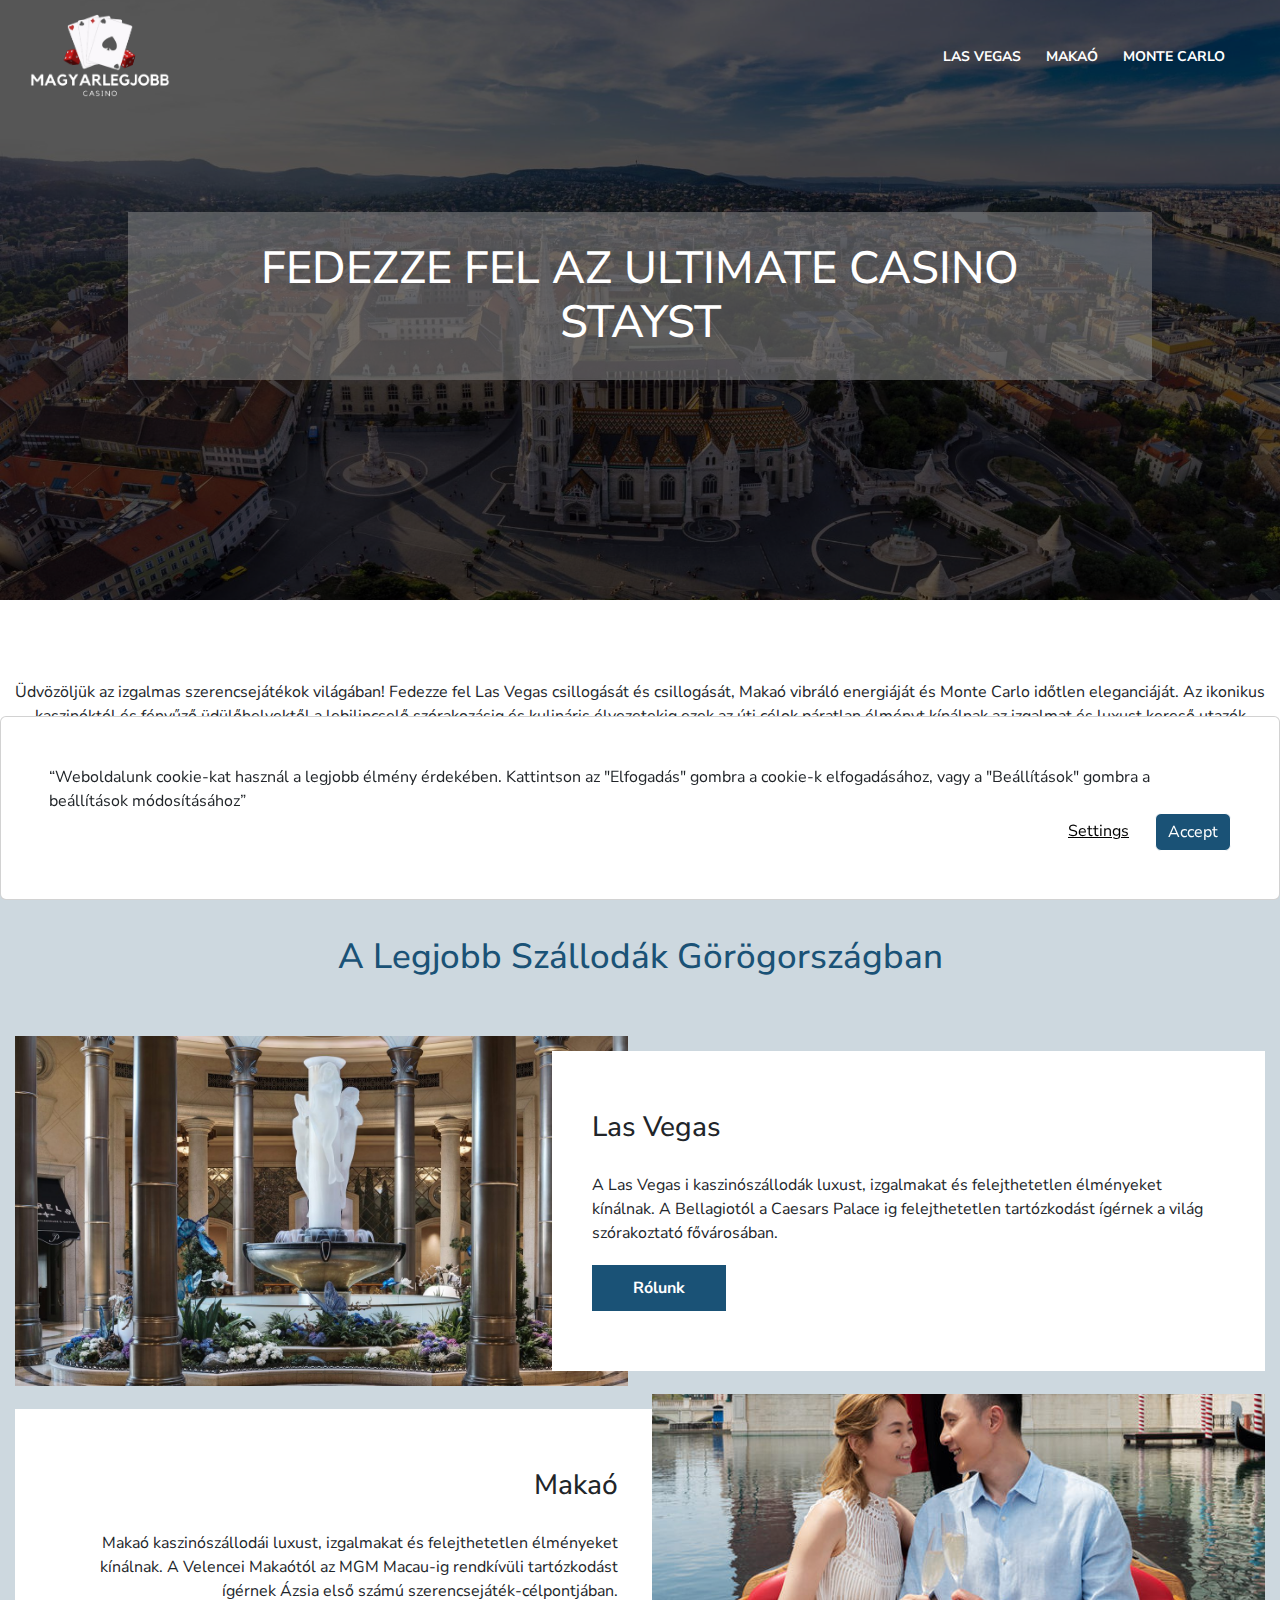
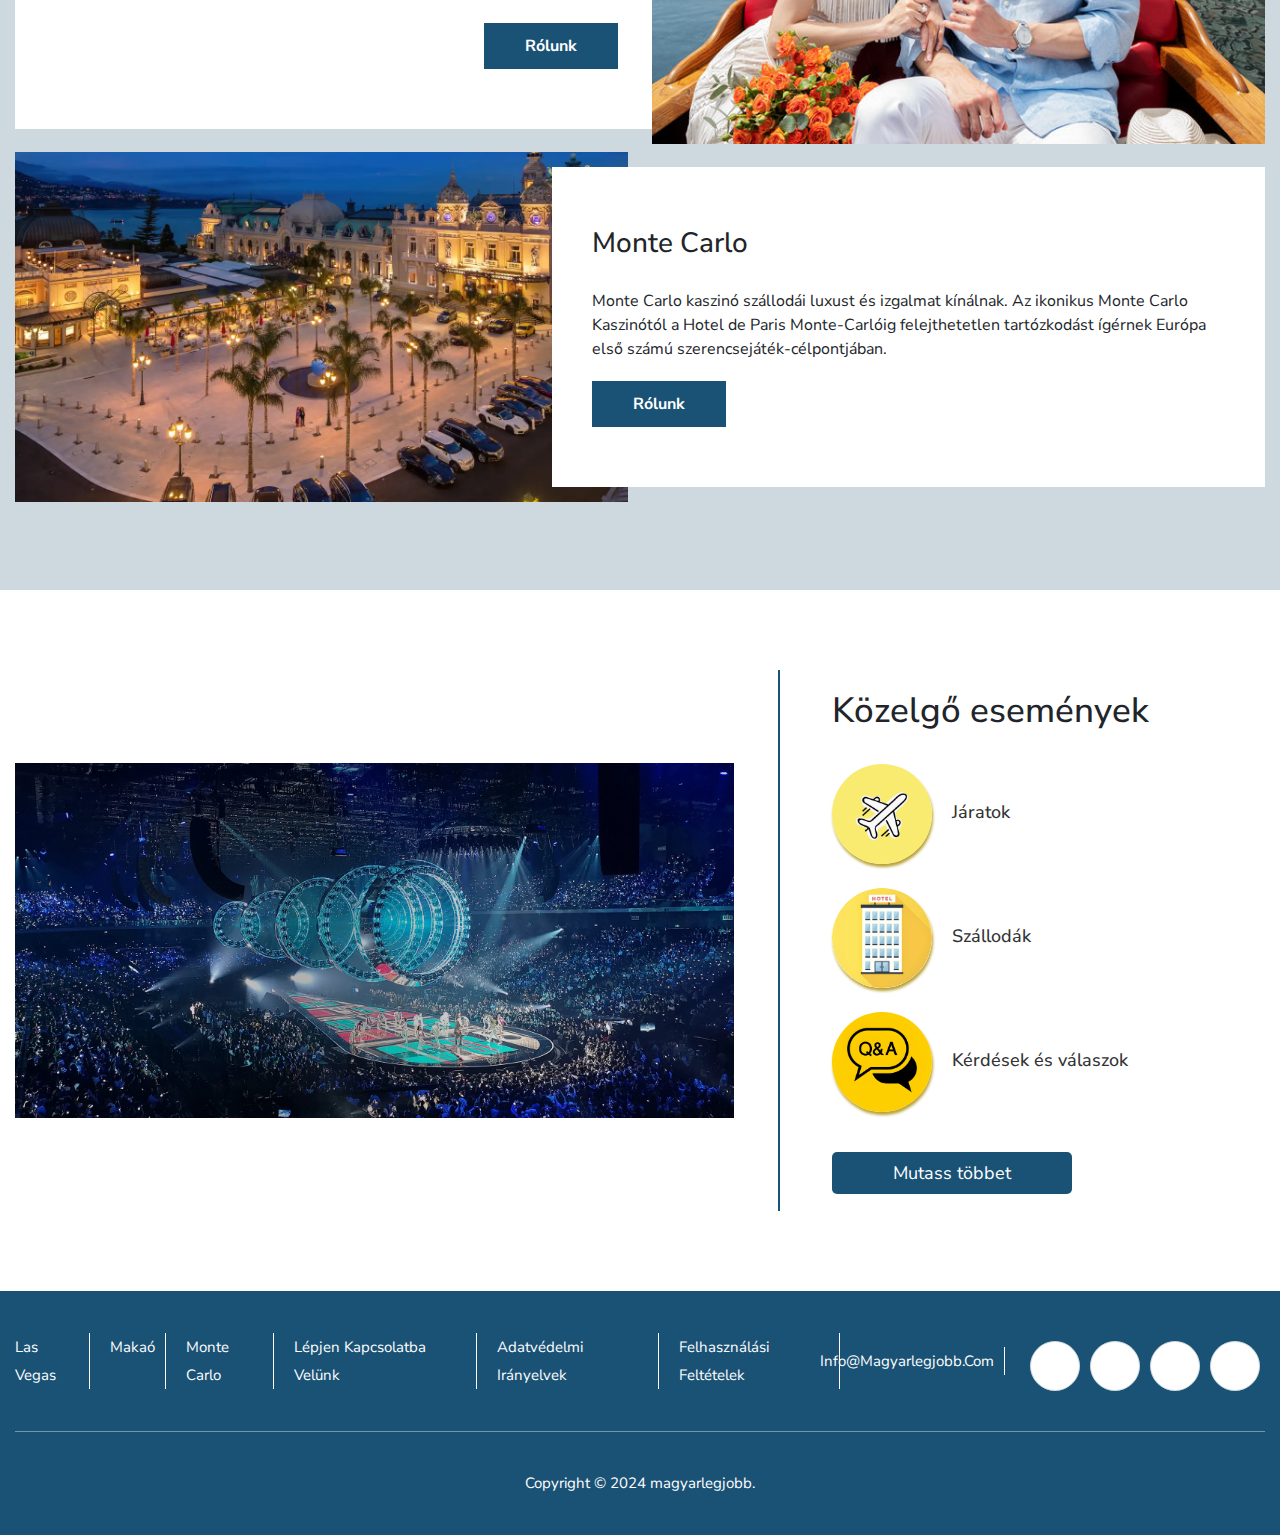
==== commit 69375c47: "changes" ====
--- a/index.html
+++ b/index.html
@@ -6,7 +6,9 @@
     <meta name="viewport" content="width=device-width, initial-scale=1.0">
     <title>Kezdőlap</title>
     <link rel="icon" type="image/x-icon" href="image/favicon.png">
-    <link rel="stylesheet" href="https://cdnjs.cloudflare.com/ajax/libs/font-awesome/4.7.0/css/font-awesome.min.css">
+    <link rel="stylesheet" href="https://cdnjs.cloudflare.com/ajax/libs/font-awesome/6.5.1/css/all.min.css"
+        integrity="sha512-DTOQO9RWCH3ppGqcWaEA1BIZOC6xxalwEsw9c2QQeAIftl+Vegovlnee1c9QX4TctnWMn13TZye+giMm8e2LwA=="
+        crossorigin="anonymous" referrerpolicy="no-referrer" />
     <link rel="stylesheet" href="css/bootstrap.css">
     <link rel="stylesheet" href="css/style.css">
     <link rel="stylesheet" href="css/responsive.css">
@@ -89,8 +91,8 @@
                             Bellagiotól a Caesars Palace ig felejthetetlen tartózkodást ígérnek a világ szórakoztató
                             fővárosában.
                         </p>
-                       <a href="lasvegas.html" class="button_main">Rólunk</a>
-                       
+                        <a href="lasvegas.html" class="button_main">Rólunk</a>
+
                     </div>
                 </div>
             </div>
@@ -102,7 +104,7 @@
                             Makaótól az MGM Macau-ig rendkívüli tartózkodást ígérnek Ázsia első számú
                             szerencsejáték-célpontjában.</p>
                         <a href="Makaó.html" class="button_main">Rólunk</a>
-                        
+
                     </div>
                 </div>
                 <div class="col-lg-6 col-md-12">
@@ -125,7 +127,7 @@
                             számú szerencsejáték-célpontjában.
                         </p>
                         <a href="MonteCarlo.html" class="button_main">Rólunk</a>
-                       
+
                     </div>
                 </div>
             </div>
@@ -149,30 +151,40 @@
                             <div class="col-12 mb-4">
                                 <div class="aside">
                                     <div class="box">
-                                       <a href="https://www.google.com/travel/flights"><img src="image/flight.png" alt=""></a> 
+                                        <a href="https://www.google.com/travel/flights"><img src="image/flight.png"
+                                                alt=""></a>
                                     </div>
                                     <div class="box2">
-                                        <a href="https://www.google.com/travel/flights"><h4>Járatok</h4></a>
+                                        <a href="https://www.google.com/travel/flights">
+                                            <h4>Járatok</h4>
+                                        </a>
                                     </div>
                                 </div>
                             </div>
                             <div class="col-12 mb-4">
                                 <div class="aside">
                                     <div class="box">
-                                       <a href="https://www.booking.com/"><img src="image/hotel.png" alt=""></a> 
+                                        <a href="https://www.booking.com/"><img src="image/hotel.png" alt=""></a>
                                     </div>
                                     <div class="box2">
-                                        <a href="https://www.booking.com/"><h4>Szállodák</h4></a>
+                                        <a href="https://www.booking.com/">
+                                            <h4>Szállodák</h4>
+                                        </a>
                                     </div>
                                 </div>
                             </div>
                             <div class="col-12 mb-4">
                                 <div class="aside">
                                     <div class="box">
-                                        <a href="https://travel.earth/things-to-know-when-visiting-a-casino-for-the-first-time/"><img src="image/Q&A.jpg" alt=""></a>
+                                        <a
+                                            href="https://travel.earth/things-to-know-when-visiting-a-casino-for-the-first-time/"><img
+                                                src="image/Q&A.jpg" alt=""></a>
                                     </div>
                                     <div class="box2">
-                                        <a href="https://travel.earth/things-to-know-when-visiting-a-casino-for-the-first-time/"><h4>Kérdések és válaszok</h4></a>
+                                        <a
+                                            href="https://travel.earth/things-to-know-when-visiting-a-casino-for-the-first-time/">
+                                            <h4>Kérdések és válaszok</h4>
+                                        </a>
                                     </div>
                                 </div>
                             </div>
@@ -213,10 +225,10 @@
                         </div>
                         <div class="social_profile">
                             <ul>
-                                <li><a href="#"><i class="fa fa-facebook" aria-hidden="true"></i></a></li>
-                                <li><a href="#"><i class="fa fa-twitter" aria-hidden="true"></a></li>
-                                <li><a href="#"><i class="fa fa-google-plus" aria-hidden="true"></i></a></li>
-                                <li><a href="#"><i class="fa fa-instagram" aria-hidden="true"></i></a></li>
+                                <li><a href="#"><i class="fa-brands fa-facebook-f"></i></a></li>
+                                <li><a href="#"><i class="fa-brands fa-x-twitter"></i></a></li>
+                                <li><a href="#"><i class="fa-brands fa-google-plus-g"></i></a></li>
+                                <li><a href="#"><i class="fa-brands fa-instagram"></i></a></li>
                             </ul>
                         </div>
                     </div>
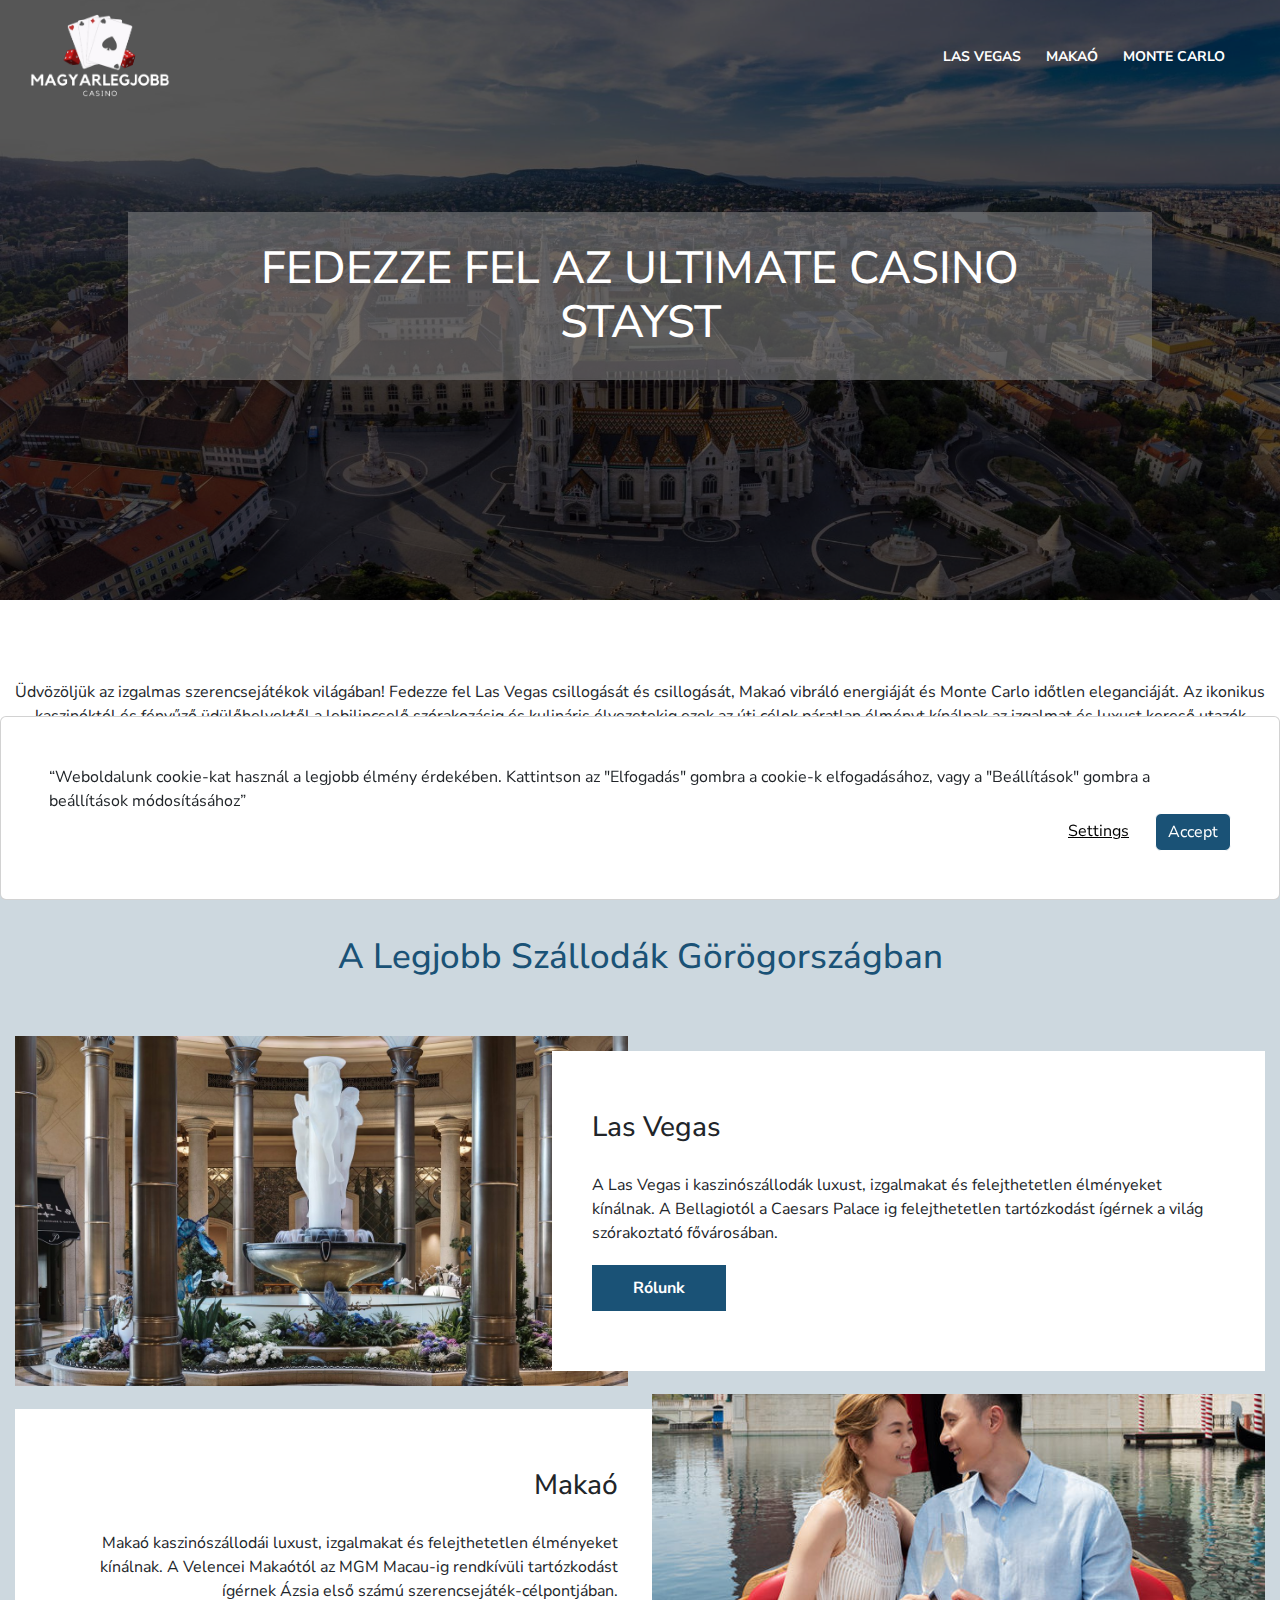
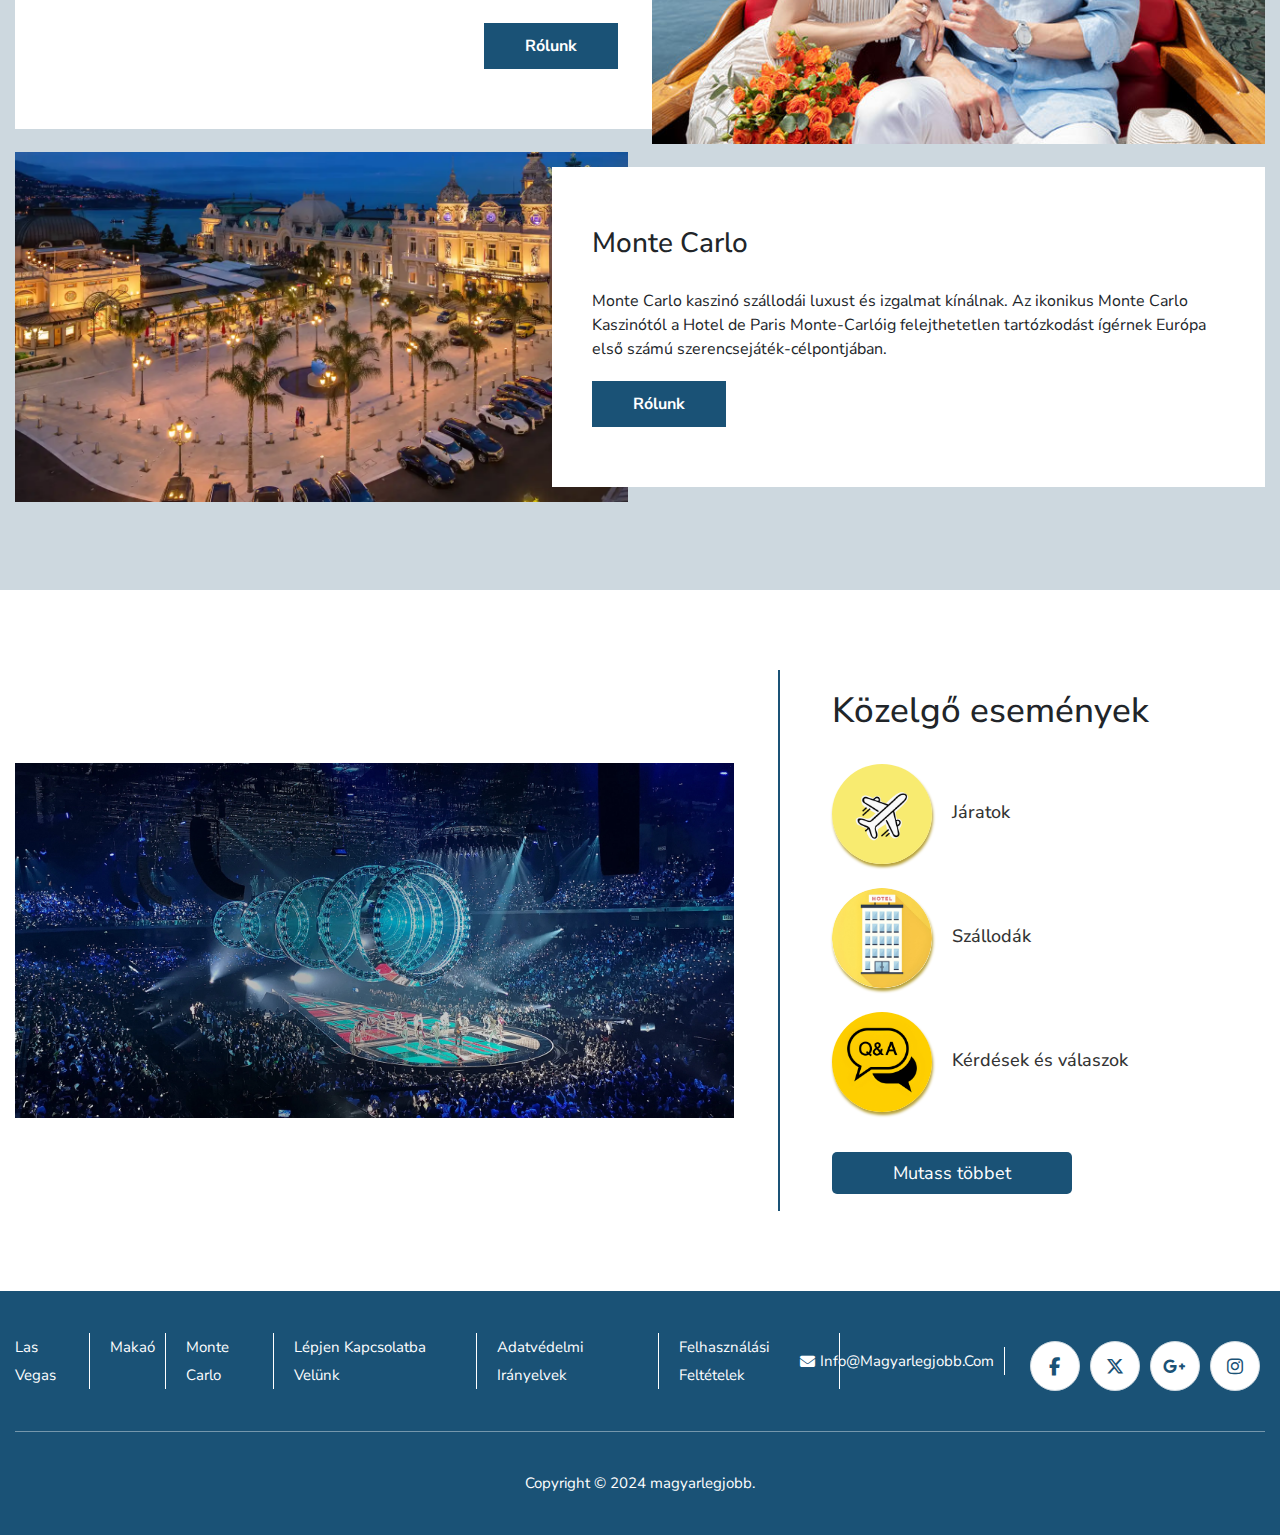
==== commit 7137517a: "chnages" ====
--- a/index.html
+++ b/index.html
@@ -6,9 +6,7 @@
     <meta name="viewport" content="width=device-width, initial-scale=1.0">
     <title>Kezdőlap</title>
     <link rel="icon" type="image/x-icon" href="image/favicon.png">
-    <link rel="stylesheet" href="https://cdnjs.cloudflare.com/ajax/libs/font-awesome/6.5.1/css/all.min.css"
-        integrity="sha512-DTOQO9RWCH3ppGqcWaEA1BIZOC6xxalwEsw9c2QQeAIftl+Vegovlnee1c9QX4TctnWMn13TZye+giMm8e2LwA=="
-        crossorigin="anonymous" referrerpolicy="no-referrer" />
+    <link rel="stylesheet" href="https://cdnjs.cloudflare.com/ajax/libs/font-awesome/6.5.1/css/all.min.css"/>
     <link rel="stylesheet" href="css/bootstrap.css">
     <link rel="stylesheet" href="css/style.css">
     <link rel="stylesheet" href="css/responsive.css">
@@ -28,7 +26,7 @@
                                 Las Vegas</a>
                         </li>
                         <li>
-                            <a href="Makaó.html">Makaó</a>
+                            <a href="Makao.html">Makaó</a>
                         </li>
                         <li>
                             <a href="MonteCarlo.html">Monte Carlo</a>
@@ -205,7 +203,7 @@
                     <div class="single_footer single_footer_menu">
                         <ul>
                             <li><a href="lasvegas.html">Las Vegas</a></li>
-                            <li><a href="Makaó.html">Makaó</a></li>
+                            <li><a href="Makao.html">Makaó</a></li>
                             <li><a href="MonteCarlo.html">Monte Carlo</a></li>
                             <li><a href="contactus.html">lépjen kapcsolatba velünk</a></li>
                             <li><a href="privacypolicy.html">Adatvédelmi irányelvek</a></li>
--- a/css/responsive.css
+++ b/css/responsive.css
@@ -175,4 +175,14 @@
     .simple-section {
         padding: 20px 0;
     }
+    .inner_div {
+        height: auto;
+       
+    }
+    .detail_section {
+        padding: 20px 0;
+    }
+    .hotel_accordian {
+        padding: 20px 0;
+    }
 }
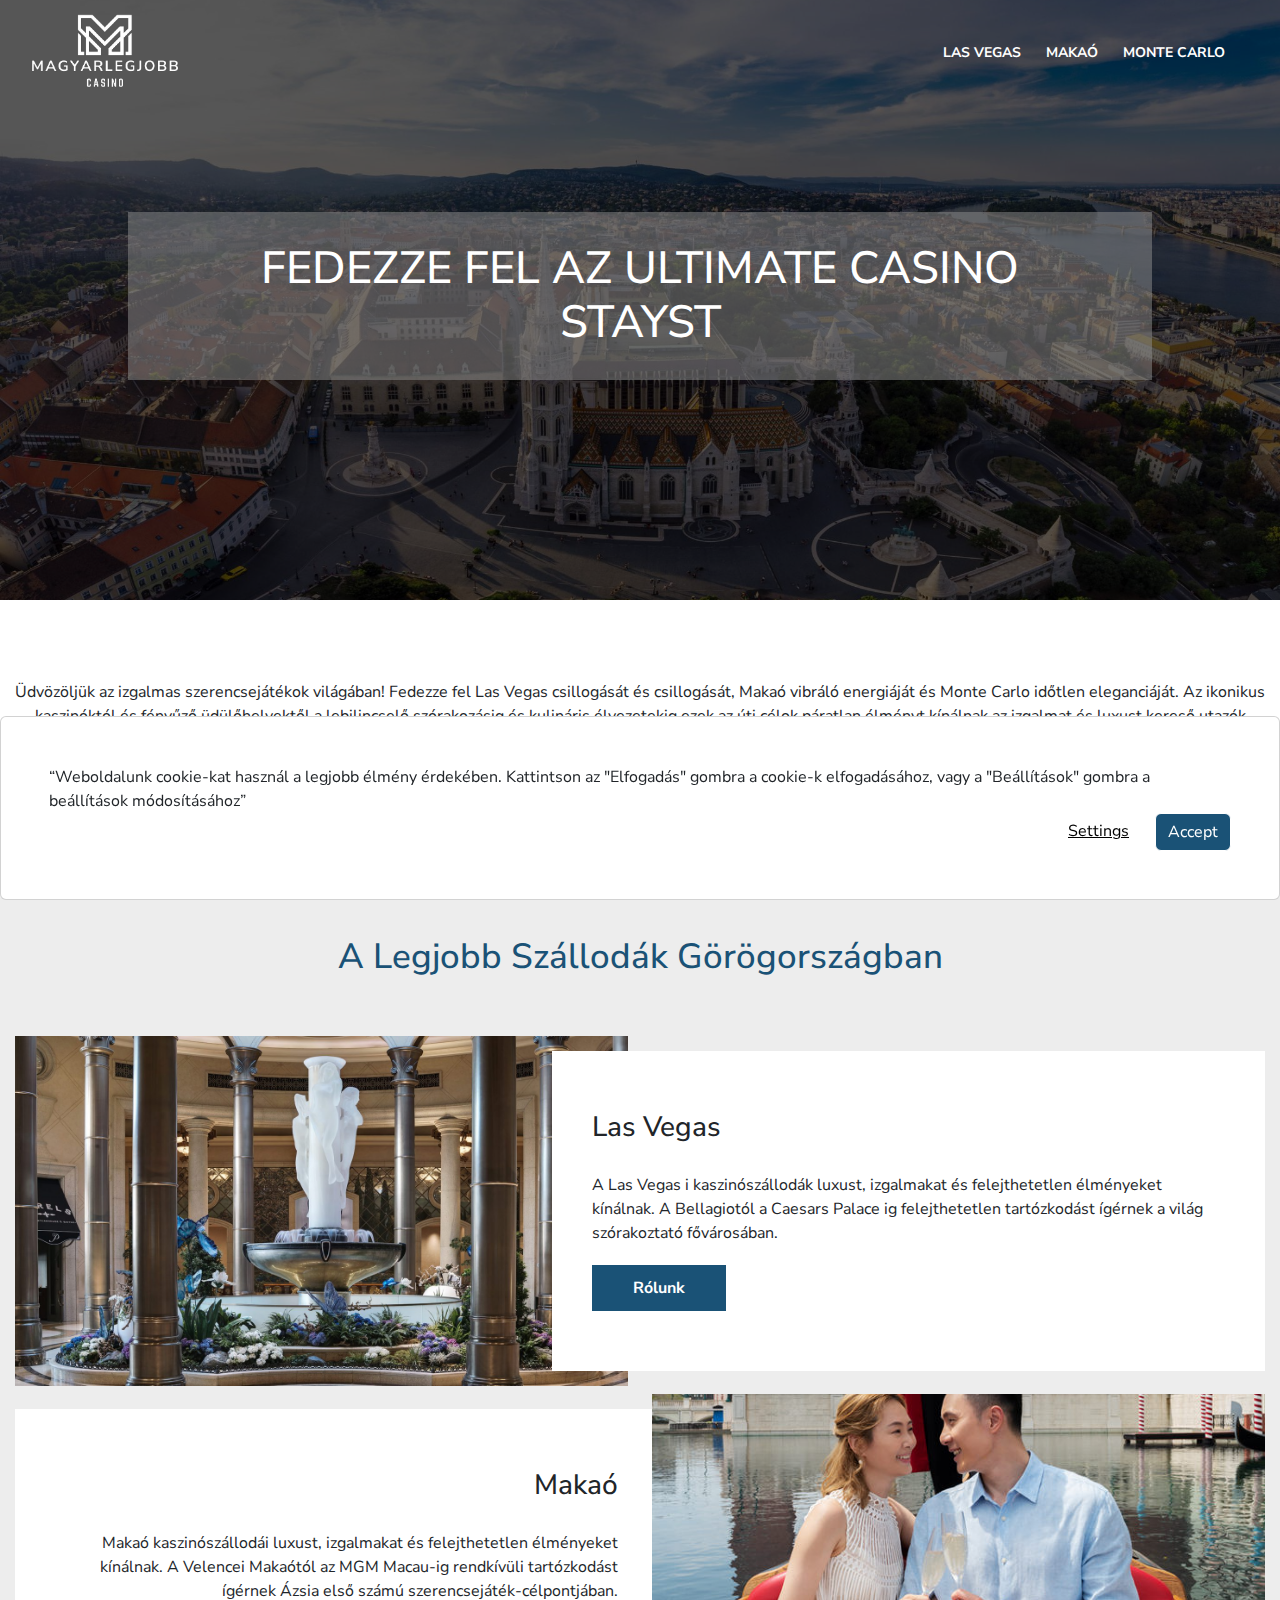
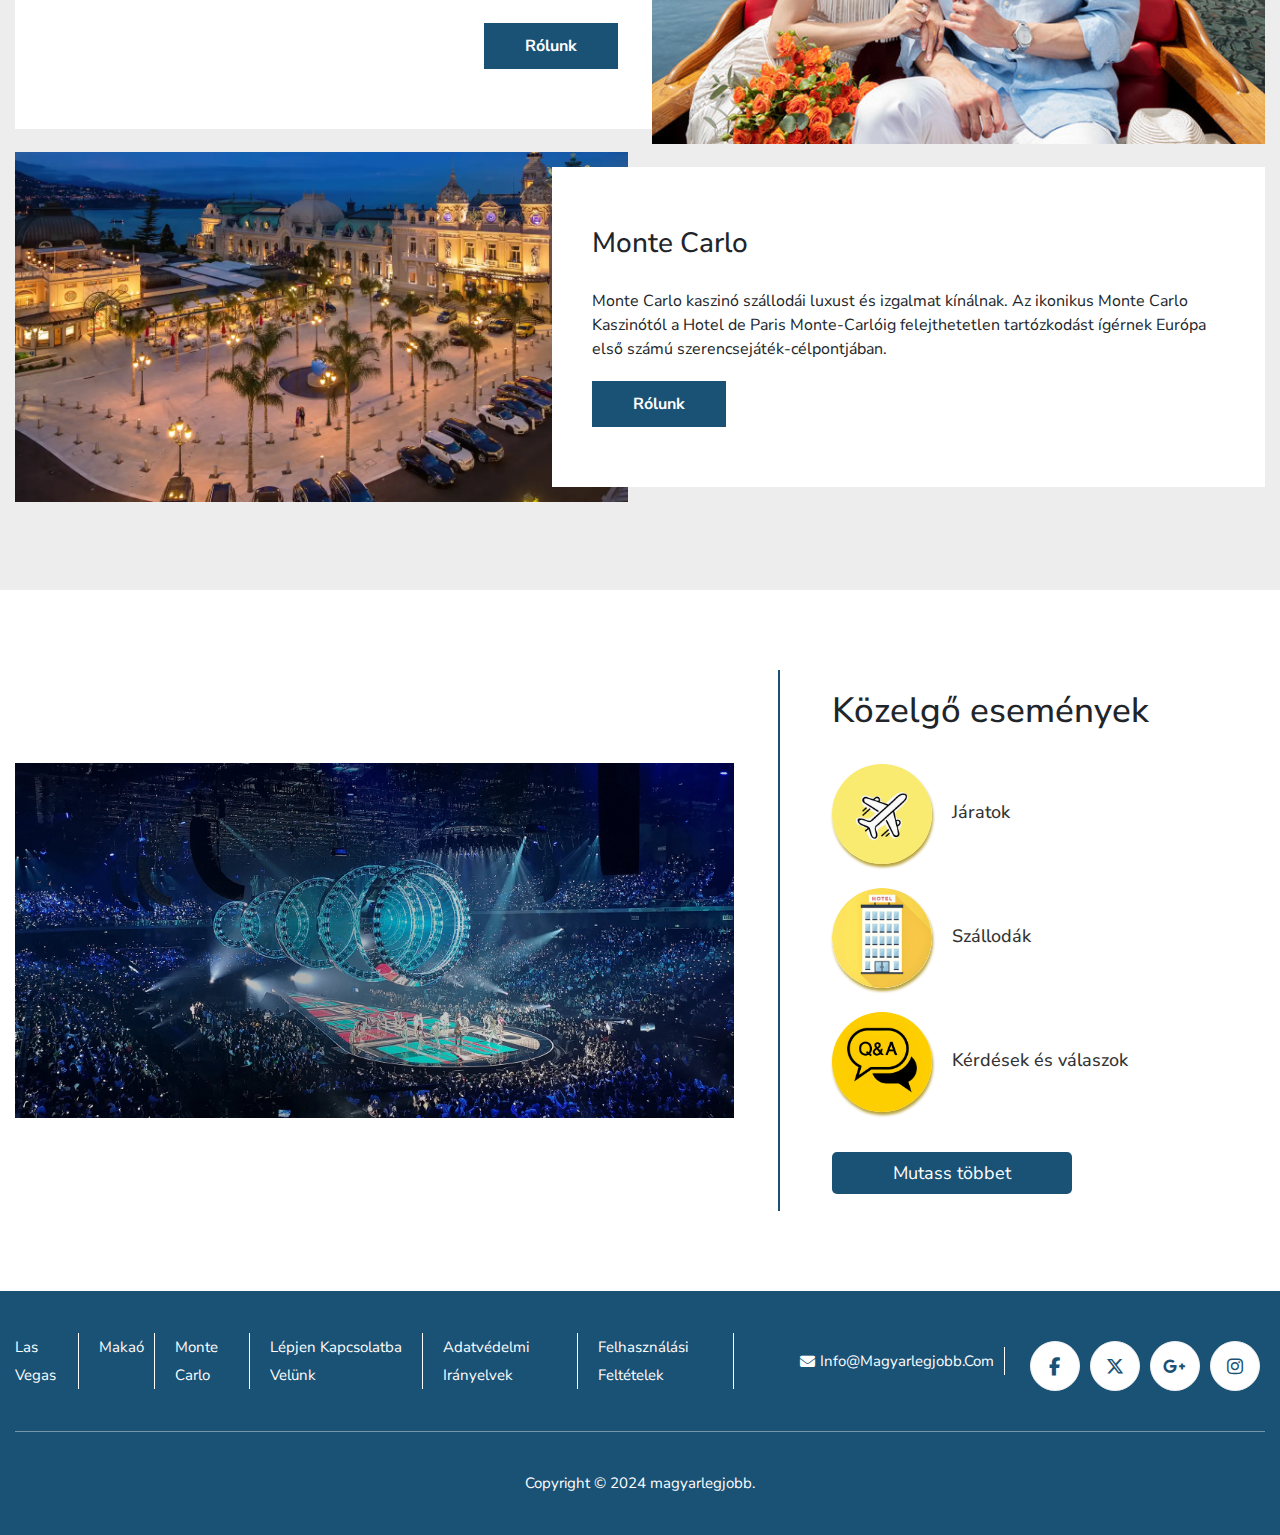
==== commit b9104984: "changes" ====
--- a/index.html
+++ b/index.html
@@ -1,12 +1,12 @@
 <!DOCTYPE html>
-<html lang="en">
+<html lang="hu">
 
 <head>
     <meta charset="UTF-8">
     <meta name="viewport" content="width=device-width, initial-scale=1.0">
     <title>Kezdőlap</title>
     <link rel="icon" type="image/x-icon" href="image/favicon.png">
-    <link rel="stylesheet" href="https://cdnjs.cloudflare.com/ajax/libs/font-awesome/6.5.1/css/all.min.css"/>
+    <link rel="stylesheet" href="https://cdnjs.cloudflare.com/ajax/libs/font-awesome/6.5.1/css/all.min.css">
     <link rel="stylesheet" href="css/bootstrap.css">
     <link rel="stylesheet" href="css/style.css">
     <link rel="stylesheet" href="css/responsive.css">
@@ -199,7 +199,7 @@
     <div class="footer">
         <div class="container">
             <div class="row">
-                <div class="col-xl-8 col-lg-12 col-md-12 col-sm-12 col-xs-12">
+                <div class="col-xxl-8 col-xl-7 col-lg-12 col-md-12 col-sm-12 col-xs-12">
                     <div class="single_footer single_footer_menu">
                         <ul>
                             <li><a href="lasvegas.html">Las Vegas</a></li>
@@ -211,7 +211,7 @@
                         </ul>
                     </div>
                 </div>
-                <div class="col-xl-4 col-lg-12 col-md-12 col-sm-12 col-xs-12">
+                <div class="col-xxl-4 col-xl-5 col-lg-12 col-md-12 col-sm-12 col-xs-12">
                     <div class="single_footer single_footer_address">
                         <div class="email">
                             <ul>
--- a/css/style.css
+++ b/css/style.css
@@ -2,7 +2,7 @@
 
 :root {
     --primary-color: #1A5276;
-    --secondary-color: #cdd8df;
+    --secondary-color: #ededed;
 }
 
 * {
@@ -64,7 +64,7 @@
 /* navbar styling  */
 
 .logo img {
-    max-width: 140px;
+    max-width: 150px;
 }
 
 .navbar {
@@ -208,37 +208,10 @@
     padding: 80px 0;
     background: var(--secondary-color)
 }
-
-.outer_div.one {
-    background-image: url(../image/wayn.jpg);
-}
-
-.outer_div.two {
-    background-image: url(../image/ballenio.jpg);
-}
-
-.outer_div.three {
-    background-image: url(../image/mgm.jpg);
-}
-
-.outer_div.four {
-    background-image: url(../image/caesars.jpg);
-}
-
-.outer_div {
-    background-image: url(../image/detail1.jpg);
-    background-position: center;
-    background-size: cover;
-}
-
-.outer_div {
-    padding: 20px 0 20px 50px;
-    height: 400px;
-    display: flex;
-    align-items: center;
-    width: 90%;
-}
-
+.lasvegas_section {
+    padding: 50px 0;
+    background-color: var(--secondary-color);
+}
 .inner_div {
     background: #fff;
     border-radius: 30px 30px 0;
@@ -974,7 +947,7 @@
     align-items: center;
     flex-direction: column;
     text-align: center;
-    gap: 20px;
+    gap: 10px;
 }
 
 /* .refer_inner>a img {
